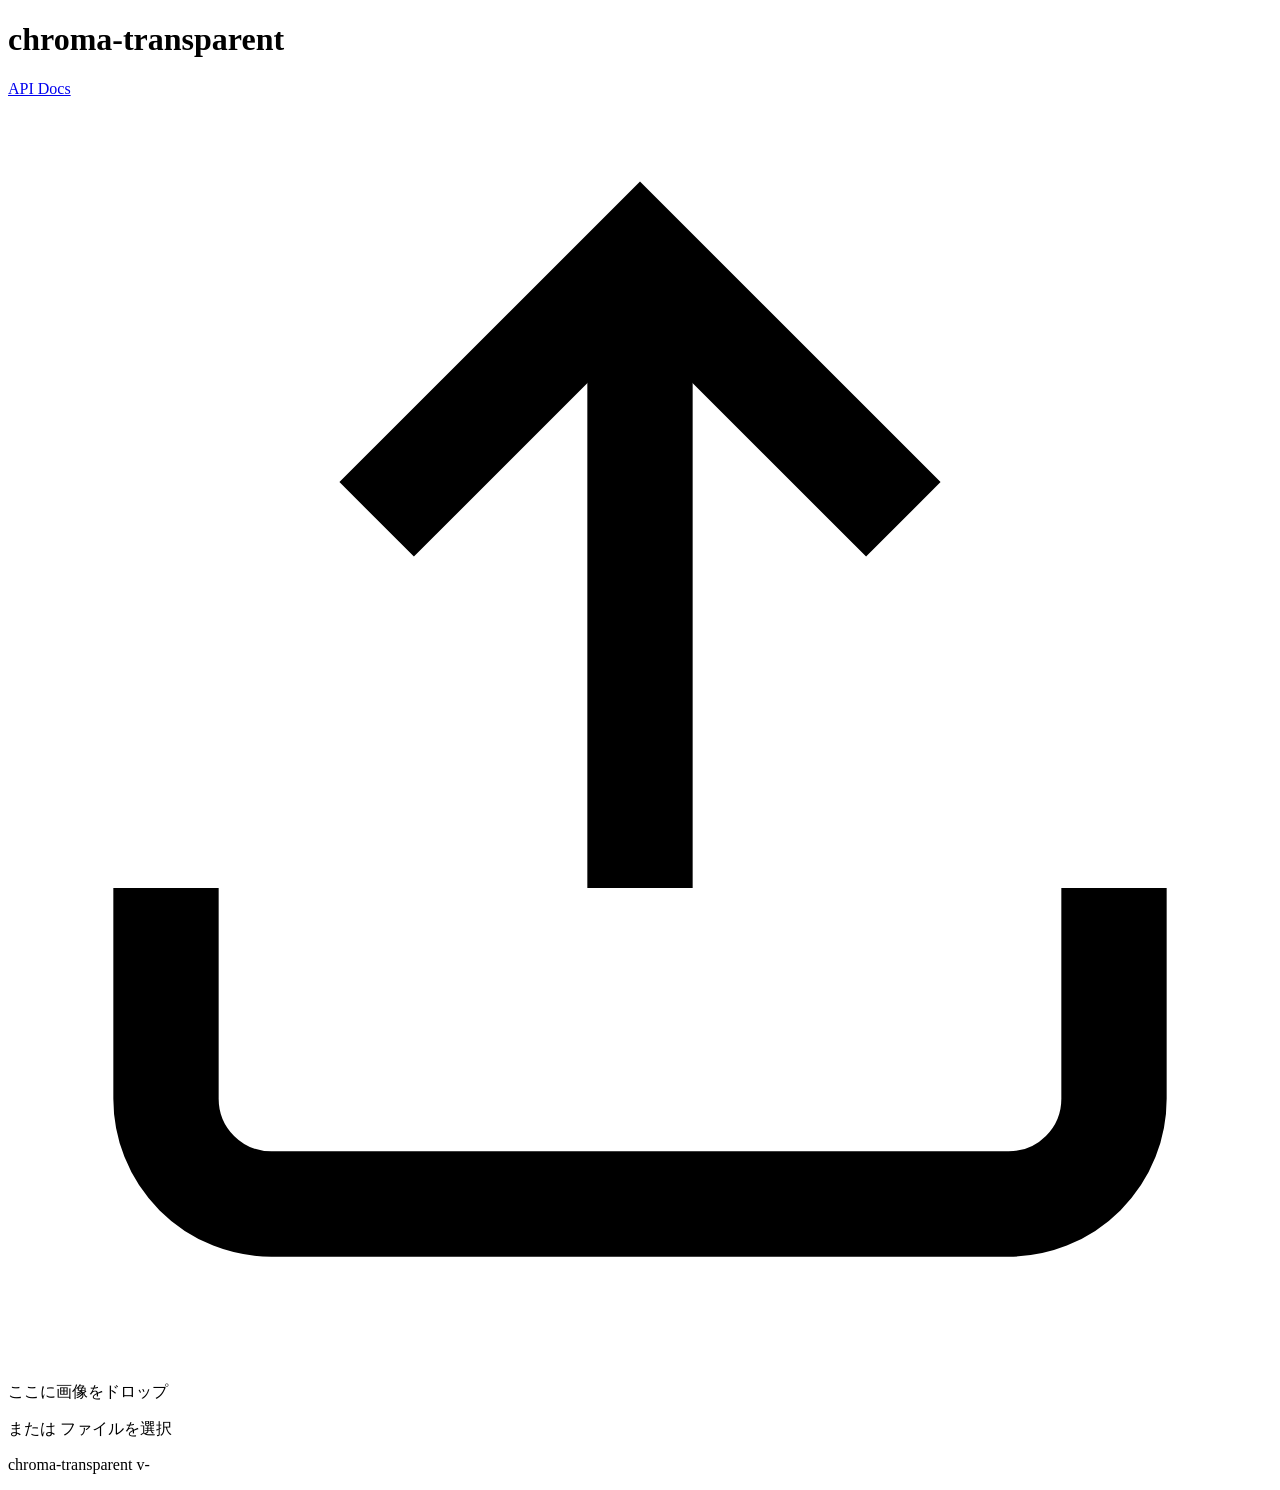
==== assets/index.html @ 09c6d7b3 "add: server support" ====
<!DOCTYPE html>
<html lang="ja">
<head>
    <meta charset="UTF-8">
    <meta name="viewport" content="width=device-width, initial-scale=1.0">
    <title>chroma-transparent</title>
    <link rel="stylesheet" href="/style.css">
</head>
<body>
    <header>
        <h1>chroma-transparent</h1>
        <nav>
            <a href="/api/docs" target="_blank">API Docs</a>
        </nav>
    </header>

    <main>
        <section class="upload-section">
            <div class="dropzone" id="dropzone">
                <div class="dropzone-content">
                    <svg class="upload-icon" viewBox="0 0 24 24" fill="none" stroke="currentColor" stroke-width="2">
                        <path d="M21 15v4a2 2 0 0 1-2 2H5a2 2 0 0 1-2-2v-4"/>
                        <polyline points="17 8 12 3 7 8"/>
                        <line x1="12" y1="3" x2="12" y2="15"/>
                    </svg>
                    <p>ここに画像をドロップ</p>
                    <p class="hint">または <label for="file-input" class="file-label">ファイルを選択</label></p>
                    <input type="file" id="file-input" accept="image/*" hidden>
                </div>
            </div>
        </section>

        <section class="preview-section" id="preview-section" hidden>
            <div class="preview-container">
                <div class="preview-panel">
                    <h3>元画像</h3>
                    <div class="image-wrapper checkerboard">
                        <img id="original-image" alt="Original">
                    </div>
                </div>
                <div class="preview-panel">
                    <h3>プレビュー</h3>
                    <div class="image-wrapper checkerboard">
                        <img id="preview-image" alt="Preview">
                        <div class="loading-overlay" id="loading-overlay" hidden>
                            <div class="spinner"></div>
                        </div>
                    </div>
                </div>
            </div>
        </section>

        <section class="controls-section" id="controls-section" hidden>
            <h3>パラメータ</h3>
            
            <div class="control-group">
                <label for="color-select">クロマキー色</label>
                <div class="color-input-group">
                    <select id="color-select">
                        <option value="lime" selected>lime (明るい緑)</option>
                        <option value="green">green (暗い緑)</option>
                        <option value="blue">blue (青)</option>
                        <option value="magenta">magenta (マゼンタ)</option>
                        <option value="cyan">cyan (シアン)</option>
                        <option value="red">red (赤)</option>
                        <option value="yellow">yellow (黄)</option>
                        <option value="custom">カスタム...</option>
                    </select>
                    <input type="text" id="color-custom" placeholder="#00FF00" hidden>
                    <div class="color-preview" id="color-preview"></div>
                </div>
            </div>

            <div class="control-group">
                <label for="tolerance">許容範囲: <span id="tolerance-value">0.30</span></label>
                <input type="range" id="tolerance" min="0" max="1" step="0.01" value="0.3">
            </div>

            <div class="control-group">
                <label for="feather">フェザリング: <span id="feather-value">5</span></label>
                <input type="range" id="feather" min="0" max="50" step="1" value="5">
            </div>

            <div class="control-group">
                <label for="despill">デスピル: <span id="despill-value">0.70</span></label>
                <input type="range" id="despill" min="0" max="1" step="0.01" value="0.7">
            </div>

            <div class="control-group">
                <label for="erode">収縮: <span id="erode-value">0</span></label>
                <input type="range" id="erode" min="0" max="10" step="1" value="0">
            </div>

            <div class="control-group">
                <label for="dilate">膨張: <span id="dilate-value">1</span></label>
                <input type="range" id="dilate" min="0" max="10" step="1" value="1">
            </div>

            <div class="action-buttons">
                <button id="reset-btn" class="btn btn-secondary">リセット</button>
                <button id="process-btn" class="btn btn-primary">処理してダウンロード</button>
            </div>
        </section>
    </main>

    <footer>
        <p>chroma-transparent v<span id="version">-</span></p>
    </footer>

    <script src="/app.js"></script>
</body>
</html>
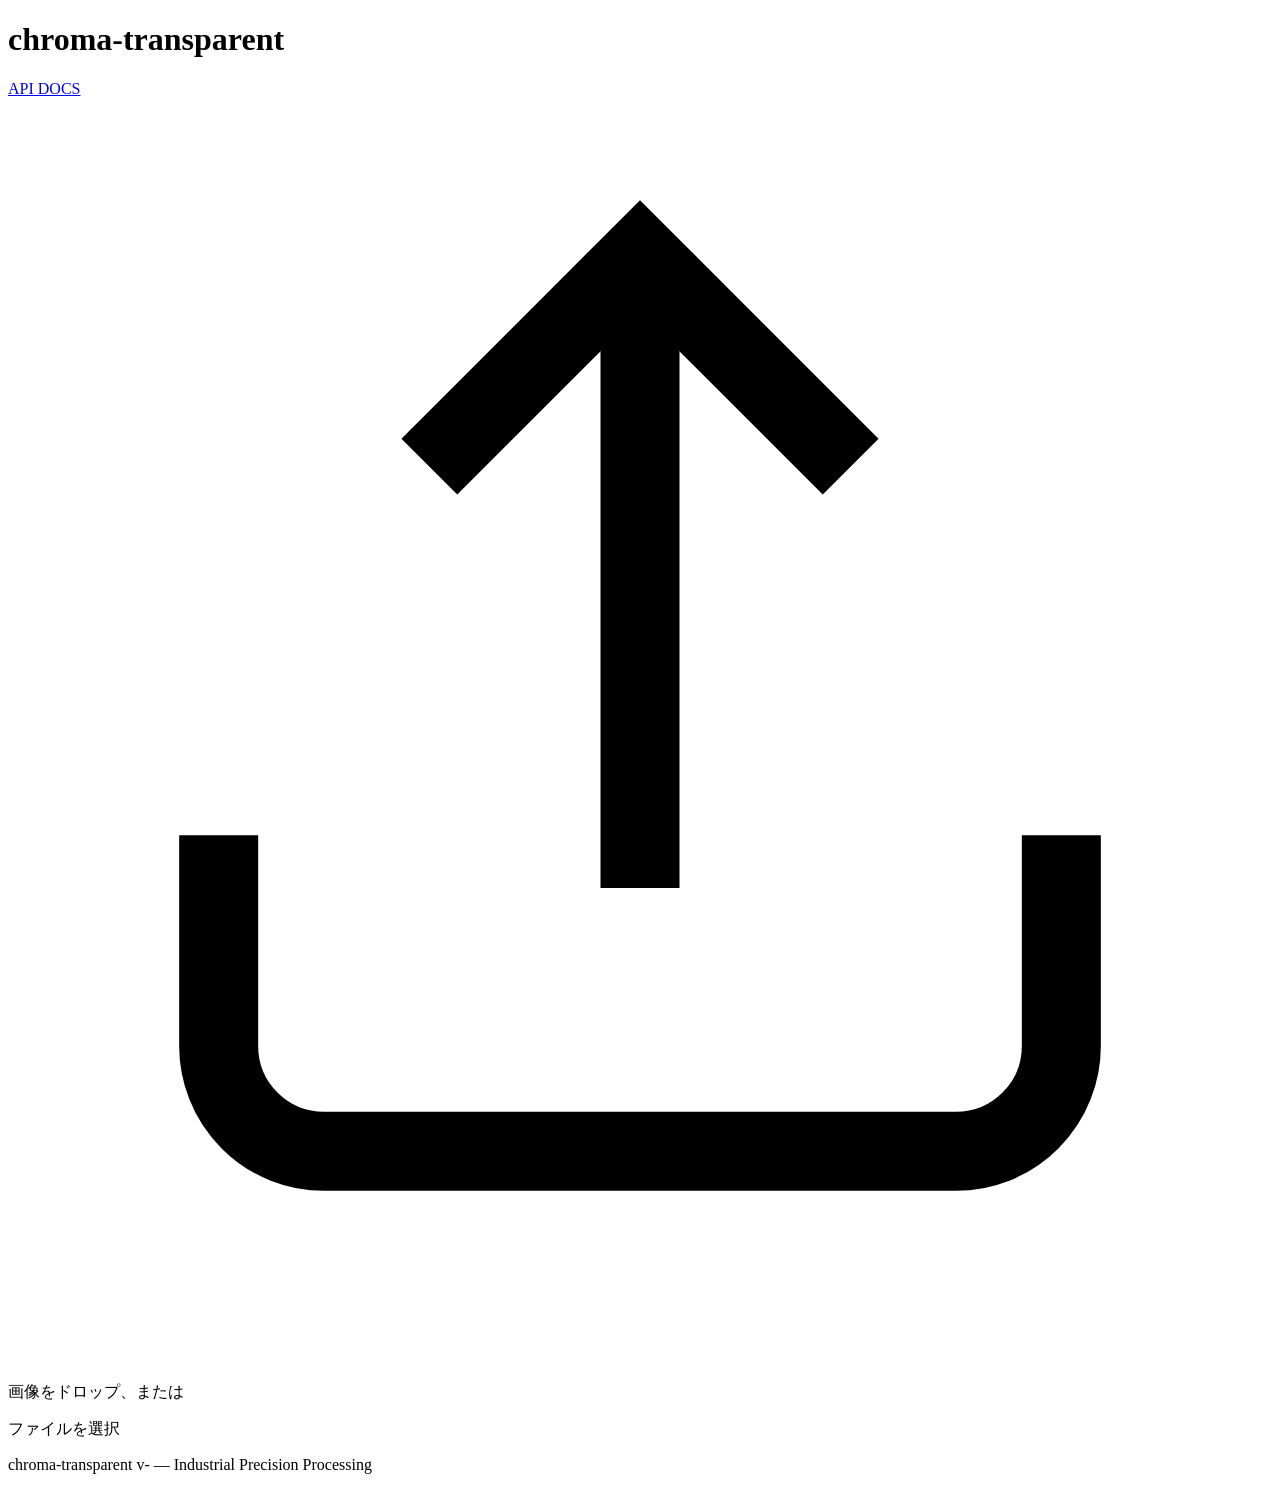
==== commit 00018915: "update: change theme" ====
--- a/assets/index.html
+++ b/assets/index.html
@@ -3,14 +3,16 @@
 <head>
     <meta charset="UTF-8">
     <meta name="viewport" content="width=device-width, initial-scale=1.0">
-    <title>chroma-transparent</title>
+    <title>chroma-transparent | クロマキー変換ツール</title>
+    <meta name="description" content="グリーンバック画像をブラウザで透過PNGに変換">
     <link rel="stylesheet" href="/style.css">
+    <link rel="icon" href="data:image/svg+xml,<svg xmlns='http://www.w3.org/2000/svg' viewBox='0 0 100 100'><text y='.9em' font-size='90'>🎬</text></svg>">
 </head>
 <body>
     <header>
         <h1>chroma-transparent</h1>
         <nav>
-            <a href="/api/docs" target="_blank">API Docs</a>
+            <a href="/api/docs" target="_blank">API DOCS</a>
         </nav>
     </header>
 
@@ -18,13 +20,13 @@
         <section class="upload-section">
             <div class="dropzone" id="dropzone">
                 <div class="dropzone-content">
-                    <svg class="upload-icon" viewBox="0 0 24 24" fill="none" stroke="currentColor" stroke-width="2">
-                        <path d="M21 15v4a2 2 0 0 1-2 2H5a2 2 0 0 1-2-2v-4"/>
-                        <polyline points="17 8 12 3 7 8"/>
-                        <line x1="12" y1="3" x2="12" y2="15"/>
+                    <svg class="upload-icon" viewBox="0 0 24 24" fill="none" stroke="currentColor" stroke-width="1.5">
+                        <path d="M4 14v4a2 2 0 0 0 2 2h12a2 2 0 0 0 2-2v-4"/>
+                        <path d="M12 3v12"/>
+                        <path d="M8 7l4-4 4 4"/>
                     </svg>
-                    <p>ここに画像をドロップ</p>
-                    <p class="hint">または <label for="file-input" class="file-label">ファイルを選択</label></p>
+                    <p>画像をドロップ、または</p>
+                    <p class="hint"><label for="file-input" class="file-label">ファイルを選択</label></p>
                     <input type="file" id="file-input" accept="image/*" hidden>
                 </div>
             </div>
@@ -33,7 +35,7 @@
         <section class="preview-section" id="preview-section" hidden>
             <div class="preview-container">
                 <div class="preview-panel">
-                    <h3>元画像</h3>
+                    <h3>入力画像</h3>
                     <div class="image-wrapper checkerboard">
                         <img id="original-image" alt="Original">
                     </div>
@@ -51,20 +53,20 @@
         </section>
 
         <section class="controls-section" id="controls-section" hidden>
-            <h3>パラメータ</h3>
+            <h3>パラメータ設定</h3>
             
             <div class="control-group">
                 <label for="color-select">クロマキー色</label>
                 <div class="color-input-group">
                     <select id="color-select">
-                        <option value="lime" selected>lime (明るい緑)</option>
-                        <option value="green">green (暗い緑)</option>
-                        <option value="blue">blue (青)</option>
-                        <option value="magenta">magenta (マゼンタ)</option>
-                        <option value="cyan">cyan (シアン)</option>
-                        <option value="red">red (赤)</option>
-                        <option value="yellow">yellow (黄)</option>
-                        <option value="custom">カスタム...</option>
+                        <option value="lime" selected>lime / 明るい緑</option>
+                        <option value="green">green / 暗い緑</option>
+                        <option value="blue">blue / 青</option>
+                        <option value="magenta">magenta / マゼンタ</option>
+                        <option value="cyan">cyan / シアン</option>
+                        <option value="red">red / 赤</option>
+                        <option value="yellow">yellow / 黄</option>
+                        <option value="custom">カスタム HEX...</option>
                     </select>
                     <input type="text" id="color-custom" placeholder="#00FF00" hidden>
                     <div class="color-preview" id="color-preview"></div>
@@ -72,27 +74,27 @@
             </div>
 
             <div class="control-group">
-                <label for="tolerance">許容範囲: <span id="tolerance-value">0.30</span></label>
+                <label for="tolerance">許容範囲 <span id="tolerance-value">0.30</span></label>
                 <input type="range" id="tolerance" min="0" max="1" step="0.01" value="0.3">
             </div>
 
             <div class="control-group">
-                <label for="feather">フェザリング: <span id="feather-value">5</span></label>
+                <label for="feather">フェザリング <span id="feather-value">5</span></label>
                 <input type="range" id="feather" min="0" max="50" step="1" value="5">
             </div>
 
             <div class="control-group">
-                <label for="despill">デスピル: <span id="despill-value">0.70</span></label>
+                <label for="despill">デスピル <span id="despill-value">0.70</span></label>
                 <input type="range" id="despill" min="0" max="1" step="0.01" value="0.7">
             </div>
 
             <div class="control-group">
-                <label for="erode">収縮: <span id="erode-value">0</span></label>
+                <label for="erode">収縮 <span id="erode-value">0</span></label>
                 <input type="range" id="erode" min="0" max="10" step="1" value="0">
             </div>
 
             <div class="control-group">
-                <label for="dilate">膨張: <span id="dilate-value">1</span></label>
+                <label for="dilate">膨張 <span id="dilate-value">1</span></label>
                 <input type="range" id="dilate" min="0" max="10" step="1" value="1">
             </div>
 
@@ -104,10 +106,9 @@
     </main>
 
     <footer>
-        <p>chroma-transparent v<span id="version">-</span></p>
+        <p>chroma-transparent v<span id="version">-</span> — Industrial Precision Processing</p>
     </footer>
 
     <script src="/app.js"></script>
 </body>
 </html>
-
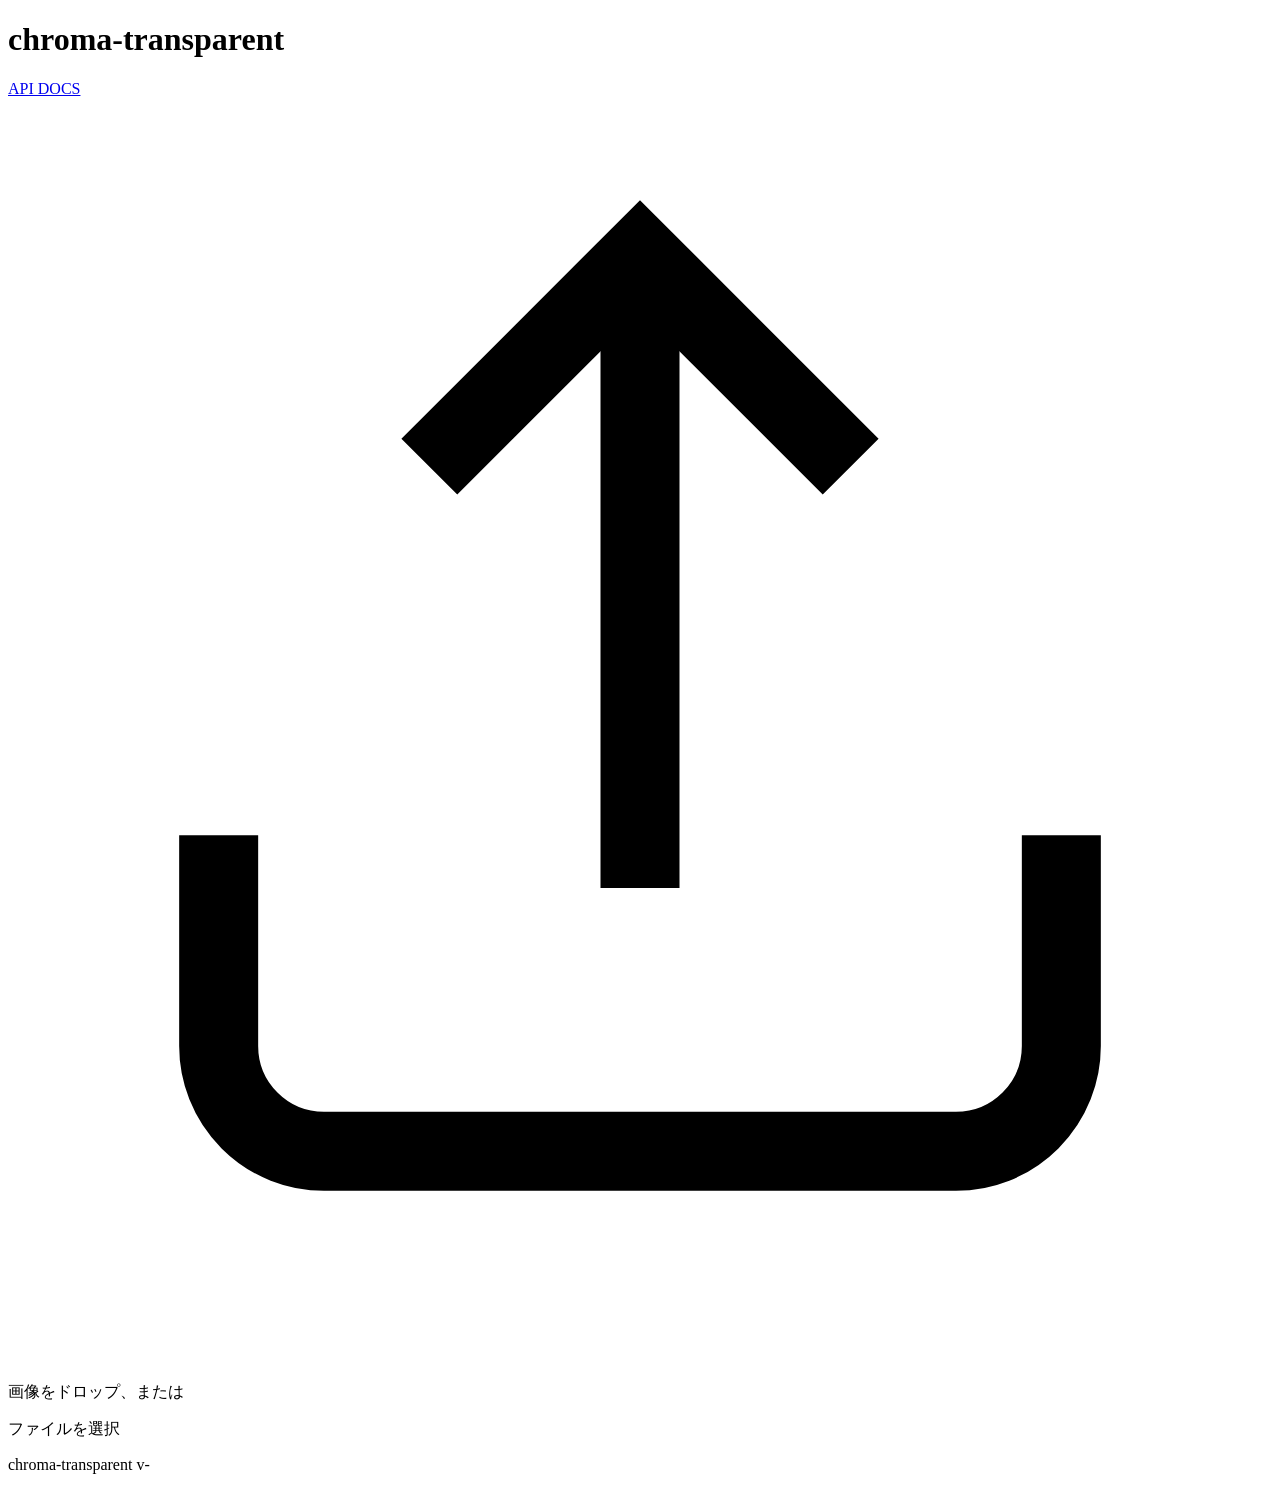
==== commit d2bd5d83: "wip: design" ====
--- a/assets/index.html
+++ b/assets/index.html
@@ -9,105 +9,198 @@
     <link rel="icon" href="data:image/svg+xml,<svg xmlns='http://www.w3.org/2000/svg' viewBox='0 0 100 100'><text y='.9em' font-size='90'>🎬</text></svg>">
 </head>
 <body>
-    <header>
-        <h1>chroma-transparent</h1>
-        <nav>
-            <a href="/api/docs" target="_blank">API DOCS</a>
-        </nav>
-    </header>
-
-    <main>
-        <section class="upload-section">
-            <div class="dropzone" id="dropzone">
-                <div class="dropzone-content">
-                    <svg class="upload-icon" viewBox="0 0 24 24" fill="none" stroke="currentColor" stroke-width="1.5">
-                        <path d="M4 14v4a2 2 0 0 0 2 2h12a2 2 0 0 0 2-2v-4"/>
-                        <path d="M12 3v12"/>
-                        <path d="M8 7l4-4 4 4"/>
-                    </svg>
-                    <p>画像をドロップ、または</p>
-                    <p class="hint"><label for="file-input" class="file-label">ファイルを選択</label></p>
-                    <input type="file" id="file-input" accept="image/*" hidden>
-                </div>
-            </div>
-        </section>
-
-        <section class="preview-section" id="preview-section" hidden>
-            <div class="preview-container">
-                <div class="preview-panel">
-                    <h3>入力画像</h3>
-                    <div class="image-wrapper checkerboard">
-                        <img id="original-image" alt="Original">
-                    </div>
-                </div>
-                <div class="preview-panel">
-                    <h3>プレビュー</h3>
-                    <div class="image-wrapper checkerboard">
-                        <img id="preview-image" alt="Preview">
-                        <div class="loading-overlay" id="loading-overlay" hidden>
-                            <div class="spinner"></div>
-                        </div>
-                    </div>
-                </div>
-            </div>
-        </section>
-
-        <section class="controls-section" id="controls-section" hidden>
-            <h3>パラメータ設定</h3>
-            
-            <div class="control-group">
-                <label for="color-select">クロマキー色</label>
-                <div class="color-input-group">
-                    <select id="color-select">
-                        <option value="lime" selected>lime / 明るい緑</option>
-                        <option value="green">green / 暗い緑</option>
-                        <option value="blue">blue / 青</option>
-                        <option value="magenta">magenta / マゼンタ</option>
-                        <option value="cyan">cyan / シアン</option>
-                        <option value="red">red / 赤</option>
-                        <option value="yellow">yellow / 黄</option>
-                        <option value="custom">カスタム HEX...</option>
-                    </select>
-                    <input type="text" id="color-custom" placeholder="#00FF00" hidden>
-                    <div class="color-preview" id="color-preview"></div>
-                </div>
-            </div>
-
-            <div class="control-group">
-                <label for="tolerance">許容範囲 <span id="tolerance-value">0.30</span></label>
-                <input type="range" id="tolerance" min="0" max="1" step="0.01" value="0.3">
-            </div>
-
-            <div class="control-group">
-                <label for="feather">フェザリング <span id="feather-value">5</span></label>
-                <input type="range" id="feather" min="0" max="50" step="1" value="5">
-            </div>
-
-            <div class="control-group">
-                <label for="despill">デスピル <span id="despill-value">0.70</span></label>
-                <input type="range" id="despill" min="0" max="1" step="0.01" value="0.7">
-            </div>
-
-            <div class="control-group">
-                <label for="erode">収縮 <span id="erode-value">0</span></label>
-                <input type="range" id="erode" min="0" max="10" step="1" value="0">
-            </div>
-
-            <div class="control-group">
-                <label for="dilate">膨張 <span id="dilate-value">1</span></label>
-                <input type="range" id="dilate" min="0" max="10" step="1" value="1">
-            </div>
-
-            <div class="action-buttons">
-                <button id="reset-btn" class="btn btn-secondary">リセット</button>
-                <button id="process-btn" class="btn btn-primary">処理してダウンロード</button>
-            </div>
-        </section>
-    </main>
-
-    <footer>
-        <p>chroma-transparent v<span id="version">-</span> — Industrial Precision Processing</p>
-    </footer>
+    <div class="app-container">
+        <!-- Header -->
+        <header>
+            <h1>chroma-transparent</h1>
+            <nav>
+                <a href="/api/docs" target="_blank">API DOCS</a>
+            </nav>
+        </header>
+
+        <!-- Main Content -->
+        <main>
+            <!-- Upload Section (初期状態) -->
+            <section class="upload-section" id="upload-section">
+                <div class="dropzone" id="dropzone">
+                    <div class="dropzone-content">
+                        <svg class="upload-icon" viewBox="0 0 24 24" fill="none" stroke="currentColor" stroke-width="1.5">
+                            <path d="M4 14v4a2 2 0 0 0 2 2h12a2 2 0 0 0 2-2v-4"/>
+                            <path d="M12 3v12"/>
+                            <path d="M8 7l4-4 4 4"/>
+                        </svg>
+                        <p>画像をドロップ、または</p>
+                        <p class="hint"><label for="file-input" class="file-label">ファイルを選択</label></p>
+                        <input type="file" id="file-input" accept="image/*" hidden>
+                    </div>
+                </div>
+            </section>
+
+            <!-- Editor Section (画像読み込み後) -->
+            <section class="editor-section" id="editor-section" hidden>
+                <!-- 比較ビューエリア -->
+                <div class="compare-view" id="compare-view">
+                    <!-- ツールバー -->
+                    <div class="view-toolbar">
+                        <div class="toolbar-left">
+                            <button class="tool-btn" id="btn-zoom-out" title="縮小 (-)">
+                                <svg viewBox="0 0 24 24" fill="none" stroke="currentColor" stroke-width="2">
+                                    <circle cx="11" cy="11" r="8"/><path d="M21 21l-4.35-4.35"/><path d="M8 11h6"/>
+                                </svg>
+                            </button>
+                            <span class="zoom-level" id="zoom-level">100%</span>
+                            <button class="tool-btn" id="btn-zoom-in" title="拡大 (+)">
+                                <svg viewBox="0 0 24 24" fill="none" stroke="currentColor" stroke-width="2">
+                                    <circle cx="11" cy="11" r="8"/><path d="M21 21l-4.35-4.35"/><path d="M11 8v6"/><path d="M8 11h6"/>
+                                </svg>
+                            </button>
+                            <button class="tool-btn" id="btn-zoom-fit" title="フィット (0)">FIT</button>
+                            <button class="tool-btn" id="btn-zoom-100" title="100% (1)">1:1</button>
+                        </div>
+                        <div class="toolbar-center">
+                            <div class="view-mode-switch">
+                                <button class="mode-btn active" data-mode="compare" title="比較表示">
+                                    <svg viewBox="0 0 24 24" fill="none" stroke="currentColor" stroke-width="2">
+                                        <rect x="3" y="3" width="18" height="18" rx="2"/><path d="M12 3v18"/>
+                                    </svg>
+                                </button>
+                                <button class="mode-btn" data-mode="original" title="元画像 (Tab)">
+                                    <svg viewBox="0 0 24 24" fill="none" stroke="currentColor" stroke-width="2">
+                                        <rect x="3" y="3" width="18" height="18" rx="2"/><circle cx="8.5" cy="8.5" r="1.5"/><path d="M21 15l-5-5L5 21"/>
+                                    </svg>
+                                </button>
+                                <button class="mode-btn" data-mode="preview" title="処理後 (Tab)">
+                                    <svg viewBox="0 0 24 24" fill="none" stroke="currentColor" stroke-width="2">
+                                        <path d="M12 22c5.523 0 10-4.477 10-10S17.523 2 12 2 2 6.477 2 12s4.477 10 10 10z"/><path d="M9 12l2 2 4-4"/>
+                                    </svg>
+                                </button>
+                            </div>
+                        </div>
+                        <div class="toolbar-right">
+                            <button class="tool-btn" id="btn-reset-view" title="ビューリセット">
+                                <svg viewBox="0 0 24 24" fill="none" stroke="currentColor" stroke-width="2">
+                                    <path d="M3 12a9 9 0 1 0 9-9 9.75 9.75 0 0 0-6.74 2.74L3 8"/>
+                                    <path d="M3 3v5h5"/>
+                                </svg>
+                            </button>
+                            <button class="tool-btn" id="btn-fullscreen" title="フルスクリーン (F)">
+                                <svg viewBox="0 0 24 24" fill="none" stroke="currentColor" stroke-width="2">
+                                    <path d="M8 3H5a2 2 0 0 0-2 2v3"/>
+                                    <path d="M21 8V5a2 2 0 0 0-2-2h-3"/>
+                                    <path d="M3 16v3a2 2 0 0 0 2 2h3"/>
+                                    <path d="M16 21h3a2 2 0 0 0 2-2v-3"/>
+                                </svg>
+                            </button>
+                            <button class="tool-btn" id="btn-new-image" title="別の画像を選択">
+                                <svg viewBox="0 0 24 24" fill="none" stroke="currentColor" stroke-width="2">
+                                    <path d="M21 15v4a2 2 0 0 1-2 2H5a2 2 0 0 1-2-2v-4"/>
+                                    <polyline points="17 8 12 3 7 8"/>
+                                    <line x1="12" y1="3" x2="12" y2="15"/>
+                                </svg>
+                            </button>
+                        </div>
+                    </div>
+
+                    <!-- 画像表示エリア -->
+                    <div class="image-viewport" id="image-viewport">
+                        <div class="image-container" id="image-container">
+                            <!-- 元画像レイヤー -->
+                            <div class="image-layer original-layer" id="original-layer">
+                                <img id="original-image" alt="Original">
+                            </div>
+                            <!-- 処理後画像レイヤー -->
+                            <div class="image-layer preview-layer" id="preview-layer">
+                                <img id="preview-image" alt="Preview">
+                                <div class="loading-overlay" id="loading-overlay" hidden>
+                                    <div class="spinner"></div>
+                                </div>
+                            </div>
+                            <!-- 比較スライダー -->
+                            <div class="compare-slider" id="compare-slider">
+                                <div class="slider-line"></div>
+                                <div class="slider-handle">
+                                    <svg viewBox="0 0 24 24" fill="currentColor">
+                                        <path d="M8 5l-5 7 5 7V5z"/>
+                                        <path d="M16 5l5 7-5 7V5z"/>
+                                    </svg>
+                                </div>
+                            </div>
+                        </div>
+                    </div>
+
+                    <!-- ステータスバー -->
+                    <div class="status-bar">
+                        <span class="status-item" id="status-filename">-</span>
+                        <span class="status-item" id="status-dimensions">-</span>
+                        <span class="status-item" id="status-position">-</span>
+                    </div>
+                </div>
+
+                <!-- リサイズハンドル -->
+                <div class="panel-resizer" id="panel-resizer">
+                    <div class="resizer-handle"></div>
+                </div>
+
+                <!-- パラメータパネル -->
+                <div class="params-panel" id="params-panel">
+                    <div class="params-grid">
+                        <div class="param-group">
+                            <label for="color-select">クロマキー色</label>
+                            <div class="color-input-group">
+                                <select id="color-select">
+                                    <option value="lime" selected>lime / 明るい緑</option>
+                                    <option value="green">green / 暗い緑</option>
+                                    <option value="blue">blue / 青</option>
+                                    <option value="magenta">magenta / マゼンタ</option>
+                                    <option value="cyan">cyan / シアン</option>
+                                    <option value="red">red / 赤</option>
+                                    <option value="yellow">yellow / 黄</option>
+                                    <option value="custom">カスタム HEX...</option>
+                                </select>
+                                <input type="text" id="color-custom" placeholder="#00FF00" hidden>
+                                <div class="color-preview" id="color-preview"></div>
+                            </div>
+                        </div>
+
+                        <div class="param-group">
+                            <label for="tolerance">許容範囲 <span id="tolerance-value">0.30</span></label>
+                            <input type="range" id="tolerance" min="0" max="1" step="0.01" value="0.3">
+                        </div>
+
+                        <div class="param-group">
+                            <label for="feather">フェザリング <span id="feather-value">5</span></label>
+                            <input type="range" id="feather" min="0" max="50" step="1" value="5">
+                        </div>
+
+                        <div class="param-group">
+                            <label for="despill">デスピル <span id="despill-value">0.70</span></label>
+                            <input type="range" id="despill" min="0" max="1" step="0.01" value="0.7">
+                        </div>
+
+                        <div class="param-group">
+                            <label for="erode">収縮 <span id="erode-value">0</span></label>
+                            <input type="range" id="erode" min="0" max="10" step="1" value="0">
+                        </div>
+
+                        <div class="param-group">
+                            <label for="dilate">膨張 <span id="dilate-value">1</span></label>
+                            <input type="range" id="dilate" min="0" max="10" step="1" value="1">
+                        </div>
+                    </div>
+
+                    <div class="action-buttons">
+                        <button id="reset-btn" class="btn btn-secondary">リセット</button>
+                        <button id="process-btn" class="btn btn-primary">処理してダウンロード</button>
+                    </div>
+                </div>
+            </section>
+        </main>
+
+        <!-- Footer -->
+        <footer>
+            <p>chroma-transparent v<span id="version">-</span></p>
+        </footer>
+    </div>
 
     <script src="/app.js"></script>
 </body>
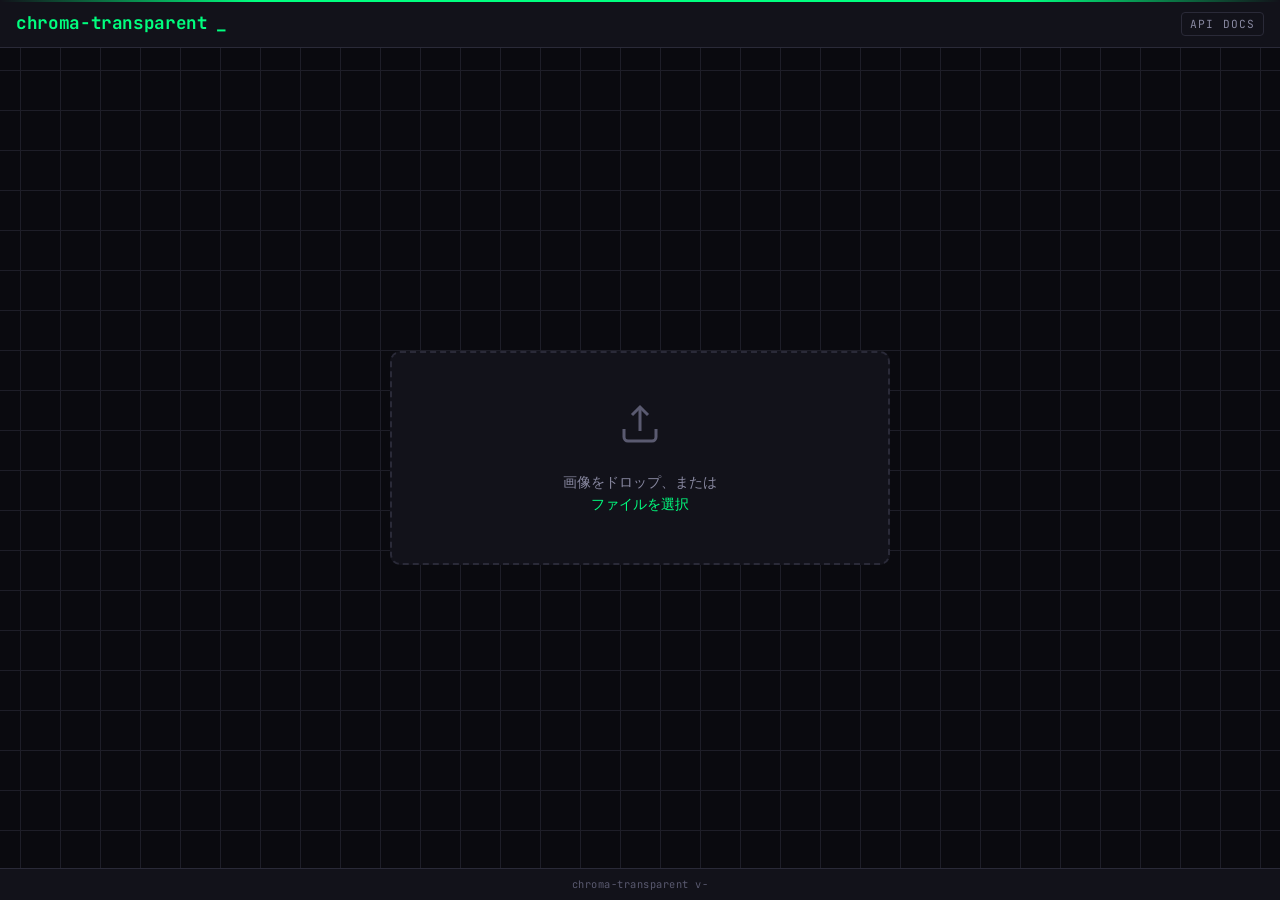
==== commit 0a1f4b1f: "update: other fumctions" ====
--- a/assets/index.html
+++ b/assets/index.html
@@ -75,6 +75,32 @@
                                     </svg>
                                 </button>
                             </div>
+                            
+                            <!-- 背景選択 -->
+                            <div class="bg-mode-switch">
+                                <button class="bg-btn active" data-bg="checker" title="透過背景">
+                                    <svg viewBox="0 0 24 24" fill="none" stroke="currentColor" stroke-width="2">
+                                        <rect x="3" y="3" width="8" height="8"/><rect x="13" y="13" width="8" height="8"/>
+                                    </svg>
+                                </button>
+                                <button class="bg-btn" data-bg="white" title="白背景">
+                                    <svg viewBox="0 0 24 24" fill="none" stroke="currentColor" stroke-width="2">
+                                        <circle cx="12" cy="12" r="10" fill="white"/>
+                                    </svg>
+                                </button>
+                                <button class="bg-btn" data-bg="black" title="黒背景">
+                                    <svg viewBox="0 0 24 24" fill="none" stroke="currentColor" stroke-width="2">
+                                        <circle cx="12" cy="12" r="10" fill="black"/>
+                                    </svg>
+                                </button>
+                                <button class="bg-btn" data-bg="custom" title="カスタム背景">
+                                    <svg viewBox="0 0 24 24" fill="none" stroke="currentColor" stroke-width="2">
+                                        <circle cx="12" cy="12" r="10"/>
+                                        <path d="M12 2a10 10 0 0 1 0 20"/>
+                                    </svg>
+                                </button>
+                            </div>
+                            <input type="color" id="bg-color-picker" value="#808080" hidden>
                         </div>
                         <div class="toolbar-right">
                             <button class="tool-btn" id="btn-reset-view" title="ビューリセット">
@@ -91,39 +117,41 @@
                                     <path d="M16 21h3a2 2 0 0 0 2-2v-3"/>
                                 </svg>
                             </button>
-                            <button class="tool-btn" id="btn-new-image" title="別の画像を選択">
+                            <!-- 別の画像を選択 -->
+                            <label class="tool-btn upload-btn" for="file-input-editor" title="別の画像を選択">
                                 <svg viewBox="0 0 24 24" fill="none" stroke="currentColor" stroke-width="2">
                                     <path d="M21 15v4a2 2 0 0 1-2 2H5a2 2 0 0 1-2-2v-4"/>
                                     <polyline points="17 8 12 3 7 8"/>
                                     <line x1="12" y1="3" x2="12" y2="15"/>
                                 </svg>
-                            </button>
+                            </label>
+                            <input type="file" id="file-input-editor" accept="image/*" hidden>
                         </div>
                     </div>
 
                     <!-- 画像表示エリア -->
                     <div class="image-viewport" id="image-viewport">
+                        <!-- 画像コンテナ（ズーム/パン対象） -->
                         <div class="image-container" id="image-container">
-                            <!-- 元画像レイヤー -->
-                            <div class="image-layer original-layer" id="original-layer">
-                                <img id="original-image" alt="Original">
-                            </div>
-                            <!-- 処理後画像レイヤー -->
-                            <div class="image-layer preview-layer" id="preview-layer">
-                                <img id="preview-image" alt="Preview">
-                                <div class="loading-overlay" id="loading-overlay" hidden>
-                                    <div class="spinner"></div>
-                                </div>
-                            </div>
-                            <!-- 比較スライダー -->
-                            <div class="compare-slider" id="compare-slider">
-                                <div class="slider-line"></div>
-                                <div class="slider-handle">
-                                    <svg viewBox="0 0 24 24" fill="currentColor">
-                                        <path d="M8 5l-5 7 5 7V5z"/>
-                                        <path d="M16 5l5 7-5 7V5z"/>
-                                    </svg>
-                                </div>
+                            <!-- 元画像 -->
+                            <img class="layer-image original-image" id="original-image" alt="Original">
+                            <!-- 処理後画像 -->
+                            <img class="layer-image preview-image" id="preview-image" alt="Preview">
+                        </div>
+                        
+                        <!-- ローディングオーバーレイ -->
+                        <div class="loading-overlay" id="loading-overlay" hidden>
+                            <div class="spinner"></div>
+                        </div>
+                        
+                        <!-- 比較スライダー（viewport固定） -->
+                        <div class="compare-slider" id="compare-slider">
+                            <div class="slider-line"></div>
+                            <div class="slider-handle">
+                                <svg viewBox="0 0 24 24" fill="currentColor">
+                                    <path d="M8 5l-5 7 5 7V5z"/>
+                                    <path d="M16 5l5 7-5 7V5z"/>
+                                </svg>
                             </div>
                         </div>
                     </div>
@@ -155,10 +183,14 @@
                                     <option value="cyan">cyan / シアン</option>
                                     <option value="red">red / 赤</option>
                                     <option value="yellow">yellow / 黄</option>
-                                    <option value="custom">カスタム HEX...</option>
+                                    <option value="custom">カスタム...</option>
                                 </select>
                                 <input type="text" id="color-custom" placeholder="#00FF00" hidden>
-                                <div class="color-preview" id="color-preview"></div>
+                                <!-- カラーピッカー付きプレビュー -->
+                                <div class="color-preview-wrapper">
+                                    <div class="color-preview" id="color-preview" title="クリックでカラーピッカー"></div>
+                                    <input type="color" id="chroma-color-picker" value="#00ff00">
+                                </div>
                             </div>
                         </div>
 
@@ -185,6 +217,127 @@
                         <div class="param-group">
                             <label for="dilate">膨張 <span id="dilate-value">1</span></label>
                             <input type="range" id="dilate" min="0" max="10" step="1" value="1">
+                        </div>
+
+                        <!-- 色空間選択 -->
+                        <div class="param-group">
+                            <label for="color-space">色空間</label>
+                            <select id="color-space">
+                                <option value="hsv" selected>HSV</option>
+                                <option value="lab">LAB</option>
+                                <option value="lch">LCH</option>
+                                <option value="yuv">YUV</option>
+                            </select>
+                        </div>
+
+                        <!-- 多色検出セクション -->
+                        <div class="param-section">
+                            <div class="param-section-header">
+                                <input type="checkbox" id="multi-color-enabled">
+                                <label for="multi-color-enabled">多色検出</label>
+                                <button type="button" class="btn-add-color" id="btn-add-color">+ 色を追加</button>
+                            </div>
+                            <div class="multi-color-list" id="multi-color-list" hidden>
+                                <!-- 動的に追加される -->
+                            </div>
+                        </div>
+
+                        <!-- バイラテラルフィルタセクション -->
+                        <div class="param-section">
+                            <div class="param-section-header">
+                                <input type="checkbox" id="bilateral-enabled">
+                                <label for="bilateral-enabled">バイラテラルフィルタ</label>
+                            </div>
+                            <div class="param-section-content" id="bilateral-params" hidden>
+                                <div class="param-group">
+                                    <label for="bilateral-spatial-sigma">空間シグマ <span id="bilateral-spatial-sigma-value">5.0</span></label>
+                                    <input type="range" id="bilateral-spatial-sigma" min="1" max="20" step="0.1" value="5.0">
+                                </div>
+                                <div class="param-group">
+                                    <label for="bilateral-color-sigma">色シグマ <span id="bilateral-color-sigma-value">50.0</span></label>
+                                    <input type="range" id="bilateral-color-sigma" min="10" max="100" step="1" value="50.0">
+                                </div>
+                                <div class="param-group">
+                                    <label for="bilateral-radius">半径 <span id="bilateral-radius-value">5</span></label>
+                                    <input type="range" id="bilateral-radius" min="1" max="10" step="1" value="5">
+                                </div>
+                            </div>
+                        </div>
+
+                        <!-- マルチスケール処理セクション -->
+                        <div class="param-section">
+                            <div class="param-section-header">
+                                <input type="checkbox" id="multiscale-enabled">
+                                <label for="multiscale-enabled">マルチスケール処理</label>
+                            </div>
+                            <div class="param-section-content" id="multiscale-params" hidden>
+                                <div class="param-group">
+                                    <label for="multiscale-levels">レベル数 <span id="multiscale-levels-value">3</span></label>
+                                    <input type="range" id="multiscale-levels" min="1" max="5" step="1" value="3">
+                                </div>
+                                <div class="param-group">
+                                    <label for="multiscale-scale-factor">スケール係数 <span id="multiscale-scale-factor-value">0.50</span></label>
+                                    <input type="range" id="multiscale-scale-factor" min="0.25" max="0.75" step="0.05" value="0.5">
+                                </div>
+                            </div>
+                        </div>
+
+                        <!-- マットエッジ最適化セクション -->
+                        <div class="param-section">
+                            <div class="param-section-header">
+                                <input type="checkbox" id="edge-optimization-enabled">
+                                <label for="edge-optimization-enabled">マットエッジ最適化</label>
+                            </div>
+                            <div class="param-section-content" id="edge-optimization-params" hidden>
+                                <div class="param-group">
+                                    <label for="edge-threshold">エッジ閾値 <span id="edge-threshold-value">0.10</span></label>
+                                    <input type="range" id="edge-threshold" min="0" max="1" step="0.01" value="0.1">
+                                </div>
+                                <div class="param-group">
+                                    <label for="edge-smoothness">滑らかさ <span id="edge-smoothness-value">0.50</span></label>
+                                    <input type="range" id="edge-smoothness" min="0" max="1" step="0.01" value="0.5">
+                                </div>
+                            </div>
+                        </div>
+
+                        <!-- 影の処理セクション -->
+                        <div class="param-section">
+                            <div class="param-section-header">
+                                <input type="checkbox" id="shadow-removal-enabled">
+                                <label for="shadow-removal-enabled">影の処理</label>
+                            </div>
+                            <div class="param-section-content" id="shadow-removal-params" hidden>
+                                <div class="param-group">
+                                    <label for="shadow-threshold">影閾値 <span id="shadow-threshold-value">0.30</span></label>
+                                    <input type="range" id="shadow-threshold" min="0" max="1" step="0.01" value="0.3">
+                                </div>
+                                <div class="param-group">
+                                    <label for="shadow-removal-strength">除去強度 <span id="shadow-removal-strength-value">0.70</span></label>
+                                    <input type="range" id="shadow-removal-strength" min="0" max="1" step="0.01" value="0.7">
+                                </div>
+                            </div>
+                        </div>
+
+                        <!-- エッジシャープニングセクション -->
+                        <div class="param-section">
+                            <div class="param-section-header">
+                                <input type="checkbox" id="sharpen-enabled">
+                                <label for="sharpen-enabled">エッジシャープニング</label>
+                            </div>
+                            <div class="param-section-content" id="sharpen-params" hidden>
+                                <div class="param-group">
+                                    <label for="sharpen-amount">強度 <span id="sharpen-amount-value">0.50</span></label>
+                                    <input type="range" id="sharpen-amount" min="0" max="2" step="0.1" value="0.5">
+                                </div>
+                                <div class="param-group">
+                                    <label for="sharpen-radius">半径 <span id="sharpen-radius-value">1.0</span></label>
+                                    <input type="range" id="sharpen-radius" min="0.1" max="5" step="0.1" value="1.0">
+                                </div>
+                                <div class="param-group">
+                                    <label for="sharpen-threshold">閾値 <span id="sharpen-threshold-value">0.00</span></label>
+                                    <input type="range" id="sharpen-threshold" min="0" max="1" step="0.01" value="0.0">
+                                </div>
+                            </div>
                         </div>
                     </div>
 
--- a/style.css
+++ b/style.css
@@ -0,0 +1,845 @@
+/**
+ * chroma-transparent Web UI
+ * 
+ * Design: "Industrial Precision" with Compare View
+ * - 精密測定器具・技術機器からインスパイア
+ * - ズーム/パン/比較スライダー対応
+ */
+
+/* === Google Fonts === */
+@import url('https://fonts.googleapis.com/css2?family=IBM+Plex+Sans:wght@400;500;600&family=JetBrains+Mono:wght@400;500;700&display=swap');
+
+/* === CSS Variables === */
+:root {
+    /* Colors - Industrial Dark */
+    --color-bg: #0a0a0f;
+    --color-surface: #12121a;
+    --color-surface-elevated: #1a1a24;
+    --color-border: #2a2a38;
+    --color-border-subtle: #1e1e28;
+    
+    /* Accent - Neon Green (Chroma Key) */
+    --color-accent: #00ff7f;
+    --color-accent-dim: #00cc66;
+    --color-accent-glow: rgba(0, 255, 127, 0.15);
+    --color-accent-intense: rgba(0, 255, 127, 0.4);
+    
+    /* Text */
+    --color-text: #e8e8ec;
+    --color-text-muted: #8888a0;
+    --color-text-dim: #5a5a70;
+    
+    /* Status */
+    --color-success: #00ff7f;
+    --color-warning: #ffd000;
+    --color-error: #ff4466;
+    
+    /* Typography */
+    --font-display: 'JetBrains Mono', 'Consolas', monospace;
+    --font-body: 'IBM Plex Sans', -apple-system, sans-serif;
+    
+    /* Spacing & Radius */
+    --radius-sm: 4px;
+    --radius-md: 6px;
+    --radius-lg: 10px;
+    --space-xs: 0.25rem;
+    --space-sm: 0.5rem;
+    --space-md: 1rem;
+    --space-lg: 1.5rem;
+    
+    /* Effects */
+    --shadow-glow: 0 0 40px var(--color-accent-glow);
+    --transition-fast: 0.15s ease;
+    --transition-smooth: 0.3s cubic-bezier(0.4, 0, 0.2, 1);
+    
+    /* Layout */
+    --header-height: 48px;
+    --footer-height: 32px;
+    --params-panel-height: 160px;
+    
+    /* Viewport background */
+    --viewport-bg: transparent;
+}
+
+/* === Reset & Base === */
+*, *::before, *::after {
+    box-sizing: border-box;
+    margin: 0;
+    padding: 0;
+}
+
+html, body {
+    height: 100%;
+    overflow: hidden;
+}
+
+body {
+    font-family: var(--font-body);
+    font-size: 14px;
+    line-height: 1.5;
+    background: var(--color-bg);
+    color: var(--color-text);
+}
+
+/* === App Container === */
+.app-container {
+    display: flex;
+    flex-direction: column;
+    height: 100vh;
+    
+    /* Grid pattern background */
+    background-image: 
+        linear-gradient(var(--color-border-subtle) 1px, transparent 1px),
+        linear-gradient(90deg, var(--color-border-subtle) 1px, transparent 1px);
+    background-size: 40px 40px;
+    background-position: center center;
+}
+
+/* === Animations === */
+@keyframes fadeIn {
+    from { opacity: 0; }
+    to { opacity: 1; }
+}
+
+@keyframes fadeInUp {
+    from {
+        opacity: 0;
+        transform: translateY(20px);
+    }
+    to {
+        opacity: 1;
+        transform: translateY(0);
+    }
+}
+
+@keyframes pulse {
+    0%, 100% { opacity: 1; }
+    50% { opacity: 0.5; }
+}
+
+@keyframes spin {
+    to { transform: rotate(360deg); }
+}
+
+/* === Header === */
+header {
+    height: var(--header-height);
+    background: var(--color-surface);
+    border-bottom: 1px solid var(--color-border);
+    padding: 0 var(--space-md);
+    display: flex;
+    justify-content: space-between;
+    align-items: center;
+    flex-shrink: 0;
+    position: relative;
+    z-index: 100;
+    
+    &::before {
+        content: '';
+        position: absolute;
+        top: 0;
+        left: 0;
+        right: 0;
+        height: 2px;
+        background: linear-gradient(90deg, 
+            transparent 0%, 
+            var(--color-accent) 20%,
+            var(--color-accent) 80%,
+            transparent 100%
+        );
+    }
+}
+
+header h1 {
+    font-family: var(--font-display);
+    font-size: 1.1rem;
+    font-weight: 700;
+    letter-spacing: -0.02em;
+    color: var(--color-accent);
+    display: flex;
+    align-items: center;
+    gap: var(--space-sm);
+    
+    &::after {
+        content: '_';
+        animation: pulse 1s infinite;
+    }
+}
+
+header nav a {
+    font-family: var(--font-display);
+    font-size: 0.7rem;
+    text-transform: uppercase;
+    letter-spacing: 0.1em;
+    color: var(--color-text-muted);
+    text-decoration: none;
+    padding: var(--space-xs) var(--space-sm);
+    border: 1px solid var(--color-border);
+    border-radius: var(--radius-sm);
+    transition: all var(--transition-fast);
+    
+    &:hover {
+        color: var(--color-accent);
+        border-color: var(--color-accent);
+        background: var(--color-accent-glow);
+    }
+}
+
+/* === Main === */
+main {
+    flex: 1;
+    display: flex;
+    flex-direction: column;
+    overflow: hidden;
+}
+
+/* === Upload Section === */
+.upload-section {
+    flex: 1;
+    display: flex;
+    align-items: center;
+    justify-content: center;
+    padding: var(--space-lg);
+    animation: fadeInUp 0.6s ease;
+}
+
+.dropzone {
+    width: 100%;
+    max-width: 500px;
+    border: 2px dashed var(--color-border);
+    border-radius: var(--radius-lg);
+    padding: 3rem 2rem;
+    text-align: center;
+    cursor: pointer;
+    background: var(--color-surface);
+    transition: all var(--transition-smooth);
+    
+    &:hover, &.dragover {
+        border-color: var(--color-accent);
+        background: linear-gradient(
+            180deg,
+            var(--color-accent-glow) 0%,
+            var(--color-surface) 100%
+        );
+    }
+}
+
+.dropzone-content {
+    pointer-events: none;
+}
+
+.upload-icon {
+    width: 48px;
+    height: 48px;
+    margin-bottom: var(--space-md);
+    color: var(--color-text-dim);
+    stroke-width: 1.5;
+    
+    .dropzone:hover & {
+        color: var(--color-accent);
+    }
+}
+
+.dropzone p {
+    font-family: var(--font-display);
+    color: var(--color-text-muted);
+    font-size: 0.9rem;
+}
+
+.file-label {
+    color: var(--color-accent);
+    cursor: pointer;
+    pointer-events: auto;
+    text-decoration: none;
+    
+    &:hover {
+        text-decoration: underline;
+    }
+}
+
+/* === Editor Section === */
+.editor-section {
+    flex: 1;
+    display: flex;
+    flex-direction: column;
+    overflow: hidden;
+    animation: fadeIn 0.4s ease;
+}
+
+/* === Compare View === */
+.compare-view {
+    flex: 1;
+    display: flex;
+    flex-direction: column;
+    background: var(--color-bg);
+    min-height: 0;
+}
+
+/* View Toolbar */
+.view-toolbar {
+    height: 40px;
+    background: var(--color-surface);
+    border-bottom: 1px solid var(--color-border);
+    display: flex;
+    align-items: center;
+    justify-content: space-between;
+    padding: 0 var(--space-sm);
+    flex-shrink: 0;
+    gap: var(--space-sm);
+}
+
+.toolbar-left,
+.toolbar-center,
+.toolbar-right {
+    display: flex;
+    align-items: center;
+    gap: var(--space-xs);
+}
+
+.toolbar-center {
+    gap: var(--space-md);
+}
+
+.tool-btn,
+.upload-btn {
+    width: 32px;
+    height: 32px;
+    display: flex;
+    align-items: center;
+    justify-content: center;
+    background: transparent;
+    border: 1px solid transparent;
+    border-radius: var(--radius-sm);
+    color: var(--color-text-muted);
+    cursor: pointer;
+    font-family: var(--font-display);
+    font-size: 0.65rem;
+    font-weight: 600;
+    transition: all var(--transition-fast);
+    
+    svg {
+        width: 16px;
+        height: 16px;
+    }
+    
+    &:hover {
+        background: var(--color-surface-elevated);
+        color: var(--color-text);
+        border-color: var(--color-border);
+    }
+    
+    &.active {
+        background: var(--color-accent-glow);
+        color: var(--color-accent);
+        border-color: var(--color-accent);
+    }
+}
+
+.zoom-level {
+    font-family: var(--font-display);
+    font-size: 0.75rem;
+    color: var(--color-text);
+    min-width: 50px;
+    text-align: center;
+    padding: 0 var(--space-xs);
+}
+
+.view-mode-switch,
+.bg-mode-switch {
+    display: flex;
+    background: var(--color-surface-elevated);
+    border-radius: var(--radius-sm);
+    padding: 2px;
+}
+
+.mode-btn,
+.bg-btn {
+    width: 30px;
+    height: 26px;
+    display: flex;
+    align-items: center;
+    justify-content: center;
+    background: transparent;
+    border: none;
+    border-radius: var(--radius-sm);
+    color: var(--color-text-dim);
+    cursor: pointer;
+    transition: all var(--transition-fast);
+    
+    svg {
+        width: 14px;
+        height: 14px;
+    }
+    
+    &:hover {
+        color: var(--color-text);
+    }
+    
+    &.active {
+        background: var(--color-accent);
+        color: var(--color-bg);
+    }
+}
+
+/* Image Viewport */
+.image-viewport {
+    flex: 1;
+    position: relative;
+    overflow: hidden;
+    cursor: grab;
+    background: var(--viewport-bg);
+    
+    &:active, &.dragging {
+        cursor: grabbing;
+    }
+}
+
+/* Checkerboard background (default) */
+.image-viewport.bg-checker {
+    background-image: 
+        linear-gradient(45deg, #1a1a24 25%, transparent 25%),
+        linear-gradient(-45deg, #1a1a24 25%, transparent 25%),
+        linear-gradient(45deg, transparent 75%, #1a1a24 75%),
+        linear-gradient(-45deg, transparent 75%, #1a1a24 75%);
+    background-size: 16px 16px;
+    background-position: 0 0, 0 8px, 8px -8px, -8px 0px;
+    background-color: #12121a;
+}
+
+.image-viewport.bg-white {
+    background: #ffffff;
+}
+
+.image-viewport.bg-black {
+    background: #000000;
+}
+
+/* 画像コンテナ（ズーム/パン対象） */
+.image-container {
+    position: absolute;
+    top: 0;
+    left: 0;
+    transform-origin: 0 0;
+    will-change: transform;
+}
+
+/* 画像レイヤー */
+.layer-image {
+    position: absolute;
+    top: 0;
+    left: 0;
+    display: block;
+    user-select: none;
+    -webkit-user-drag: none;
+    pointer-events: none;
+}
+
+.original-image {
+    z-index: 1;
+}
+
+.preview-image {
+    z-index: 2;
+}
+
+/* ローディングオーバーレイ */
+.loading-overlay {
+    position: absolute;
+    inset: 0;
+    background: rgba(10, 10, 15, 0.7);
+    display: flex;
+    align-items: center;
+    justify-content: center;
+    backdrop-filter: blur(4px);
+    z-index: 50;
+}
+
+.spinner {
+    width: 32px;
+    height: 32px;
+    border: 2px solid var(--color-border);
+    border-top-color: var(--color-accent);
+    border-radius: 50%;
+    animation: spin 0.8s linear infinite;
+}
+
+/* 比較スライダー（viewport固定） */
+.compare-slider {
+    position: absolute;
+    top: 0;
+    bottom: 0;
+    width: 4px;
+    background: var(--color-accent);
+    cursor: ew-resize;
+    z-index: 100;
+    box-shadow: 0 0 15px var(--color-accent-glow);
+    /* left will be set by JS */
+}
+
+.slider-line {
+    position: absolute;
+    top: 0;
+    bottom: 0;
+    left: 50%;
+    width: 2px;
+    background: var(--color-accent);
+    transform: translateX(-50%);
+}
+
+.slider-handle {
+    position: absolute;
+    top: 50%;
+    left: 50%;
+    transform: translate(-50%, -50%);
+    width: 36px;
+    height: 36px;
+    background: var(--color-surface);
+    border: 2px solid var(--color-accent);
+    border-radius: 50%;
+    display: flex;
+    align-items: center;
+    justify-content: center;
+    color: var(--color-accent);
+    box-shadow: 0 0 20px var(--color-accent-glow);
+    pointer-events: none;
+    
+    svg {
+        width: 18px;
+        height: 18px;
+    }
+}
+
+/* Status Bar */
+.status-bar {
+    height: 24px;
+    background: var(--color-surface);
+    border-top: 1px solid var(--color-border);
+    display: flex;
+    align-items: center;
+    padding: 0 var(--space-sm);
+    gap: var(--space-md);
+    flex-shrink: 0;
+}
+
+.status-item {
+    font-family: var(--font-display);
+    font-size: 0.7rem;
+    color: var(--color-text-dim);
+    
+    &::before {
+        content: '◈ ';
+        color: var(--color-accent);
+        font-size: 0.5rem;
+    }
+}
+
+/* === Panel Resizer === */
+.panel-resizer {
+    height: 8px;
+    background: var(--color-surface);
+    cursor: ns-resize;
+    display: flex;
+    align-items: center;
+    justify-content: center;
+    border-top: 1px solid var(--color-border);
+    border-bottom: 1px solid var(--color-border);
+    flex-shrink: 0;
+    
+    &:hover .resizer-handle {
+        background: var(--color-accent);
+    }
+}
+
+.resizer-handle {
+    width: 40px;
+    height: 3px;
+    background: var(--color-border);
+    border-radius: 2px;
+    transition: background var(--transition-fast);
+}
+
+/* === Params Panel === */
+.params-panel {
+    height: var(--params-panel-height);
+    background: var(--color-surface);
+    padding: var(--space-md);
+    overflow-y: auto;
+    flex-shrink: 0;
+}
+
+.params-grid {
+    display: grid;
+    grid-template-columns: repeat(auto-fit, minmax(180px, 1fr));
+    gap: var(--space-md);
+    margin-bottom: var(--space-md);
+}
+
+.param-group {
+    display: flex;
+    flex-direction: column;
+    gap: var(--space-xs);
+}
+
+.param-group label {
+    font-family: var(--font-display);
+    font-size: 0.7rem;
+    font-weight: 500;
+    color: var(--color-text-muted);
+    text-transform: uppercase;
+    letter-spacing: 0.08em;
+    
+    span {
+        color: var(--color-accent);
+        font-weight: 700;
+        font-size: 0.8rem;
+    }
+}
+
+/* Range slider */
+input[type="range"] {
+    width: 100%;
+    height: 4px;
+    -webkit-appearance: none;
+    appearance: none;
+    background: var(--color-border);
+    border-radius: 2px;
+    outline: none;
+    
+    &::-webkit-slider-thumb {
+        -webkit-appearance: none;
+        appearance: none;
+        width: 14px;
+        height: 14px;
+        background: var(--color-accent);
+        border-radius: 50%;
+        cursor: pointer;
+        transition: all var(--transition-fast);
+        box-shadow: 0 0 8px var(--color-accent-glow);
+        
+        &:hover {
+            transform: scale(1.2);
+            box-shadow: 0 0 16px var(--color-accent-intense);
+        }
+    }
+    
+    &::-moz-range-thumb {
+        width: 14px;
+        height: 14px;
+        background: var(--color-accent);
+        border-radius: 50%;
+        cursor: pointer;
+        border: none;
+    }
+}
+
+/* Color input group */
+.color-input-group {
+    display: flex;
+    gap: var(--space-xs);
+    align-items: center;
+}
+
+.color-input-group select,
+.color-input-group input[type="text"] {
+    flex: 1;
+    padding: var(--space-xs) var(--space-sm);
+    background: var(--color-surface-elevated);
+    color: var(--color-text);
+    border: 1px solid var(--color-border);
+    border-radius: var(--radius-sm);
+    font-family: var(--font-display);
+    font-size: 0.75rem;
+    
+    &:focus {
+        outline: none;
+        border-color: var(--color-accent);
+    }
+    
+    option {
+        background: var(--color-surface);
+    }
+}
+
+/* カラープレビュー（クリックでピッカー） */
+.color-preview-wrapper {
+    position: relative;
+    width: 28px;
+    height: 28px;
+    flex-shrink: 0;
+}
+
+.color-preview {
+    width: 28px;
+    height: 28px;
+    border-radius: var(--radius-sm);
+    border: 1px solid var(--color-border);
+    background: #00ff00;
+    cursor: pointer;
+    transition: all var(--transition-fast);
+    
+    &:hover {
+        border-color: var(--color-accent);
+        box-shadow: 0 0 10px var(--color-accent-glow);
+    }
+}
+
+.color-preview-wrapper input[type="color"] {
+    position: absolute;
+    top: 0;
+    left: 0;
+    width: 100%;
+    height: 100%;
+    opacity: 0;
+    cursor: pointer;
+}
+
+/* Action Buttons */
+.action-buttons {
+    display: flex;
+    gap: var(--space-sm);
+    justify-content: flex-end;
+}
+
+.btn {
+    font-family: var(--font-display);
+    font-size: 0.75rem;
+    font-weight: 600;
+    text-transform: uppercase;
+    letter-spacing: 0.08em;
+    padding: var(--space-sm) var(--space-md);
+    border: none;
+    border-radius: var(--radius-md);
+    cursor: pointer;
+    transition: all var(--transition-smooth);
+}
+
+.btn-primary {
+    background: var(--color-accent);
+    color: var(--color-bg);
+    
+    &:hover {
+        transform: translateY(-1px);
+        box-shadow: 0 4px 20px var(--color-accent-intense);
+    }
+    
+    &:disabled {
+        background: var(--color-border);
+        color: var(--color-text-dim);
+        cursor: not-allowed;
+        transform: none;
+        box-shadow: none;
+    }
+}
+
+.btn-secondary {
+    background: transparent;
+    color: var(--color-text-muted);
+    border: 1px solid var(--color-border);
+    
+    &:hover {
+        color: var(--color-text);
+        border-color: var(--color-text-muted);
+    }
+}
+
+/* === Footer === */
+footer {
+    height: var(--footer-height);
+    background: var(--color-surface);
+    border-top: 1px solid var(--color-border);
+    display: flex;
+    align-items: center;
+    justify-content: center;
+    flex-shrink: 0;
+    
+    p {
+        font-family: var(--font-display);
+        font-size: 0.65rem;
+        color: var(--color-text-dim);
+        letter-spacing: 0.05em;
+    }
+}
+
+/* === Utilities === */
+[hidden] {
+    display: none !important;
+}
+
+/* === Fullscreen Mode === */
+.fullscreen .compare-view {
+    position: fixed;
+    inset: 0;
+    z-index: 1000;
+    
+    .view-toolbar {
+        position: absolute;
+        top: 0;
+        left: 0;
+        right: 0;
+        z-index: 10;
+    }
+    
+    .status-bar {
+        position: absolute;
+        bottom: 0;
+        left: 0;
+        right: 0;
+        z-index: 10;
+    }
+}
+
+/* === Scrollbar === */
+::-webkit-scrollbar {
+    width: 6px;
+    height: 6px;
+}
+
+::-webkit-scrollbar-track {
+    background: var(--color-bg);
+}
+
+::-webkit-scrollbar-thumb {
+    background: var(--color-border);
+    border-radius: 3px;
+    
+    &:hover {
+        background: var(--color-text-dim);
+    }
+}
+
+/* === Selection === */
+::selection {
+    background: var(--color-accent);
+    color: var(--color-bg);
+}
+
+/* === Responsive === */
+@media (max-width: 768px) {
+    .params-grid {
+        grid-template-columns: 1fr 1fr;
+    }
+    
+    .toolbar-center {
+        .bg-mode-switch {
+            display: none;
+        }
+    }
+}
+
+@media (max-width: 480px) {
+    .params-grid {
+        grid-template-columns: 1fr;
+    }
+    
+    .action-buttons {
+        flex-direction: column;
+        
+        .btn {
+            width: 100%;
+        }
+    }
+    
+    .toolbar-center {
+        display: none;
+    }
+}
